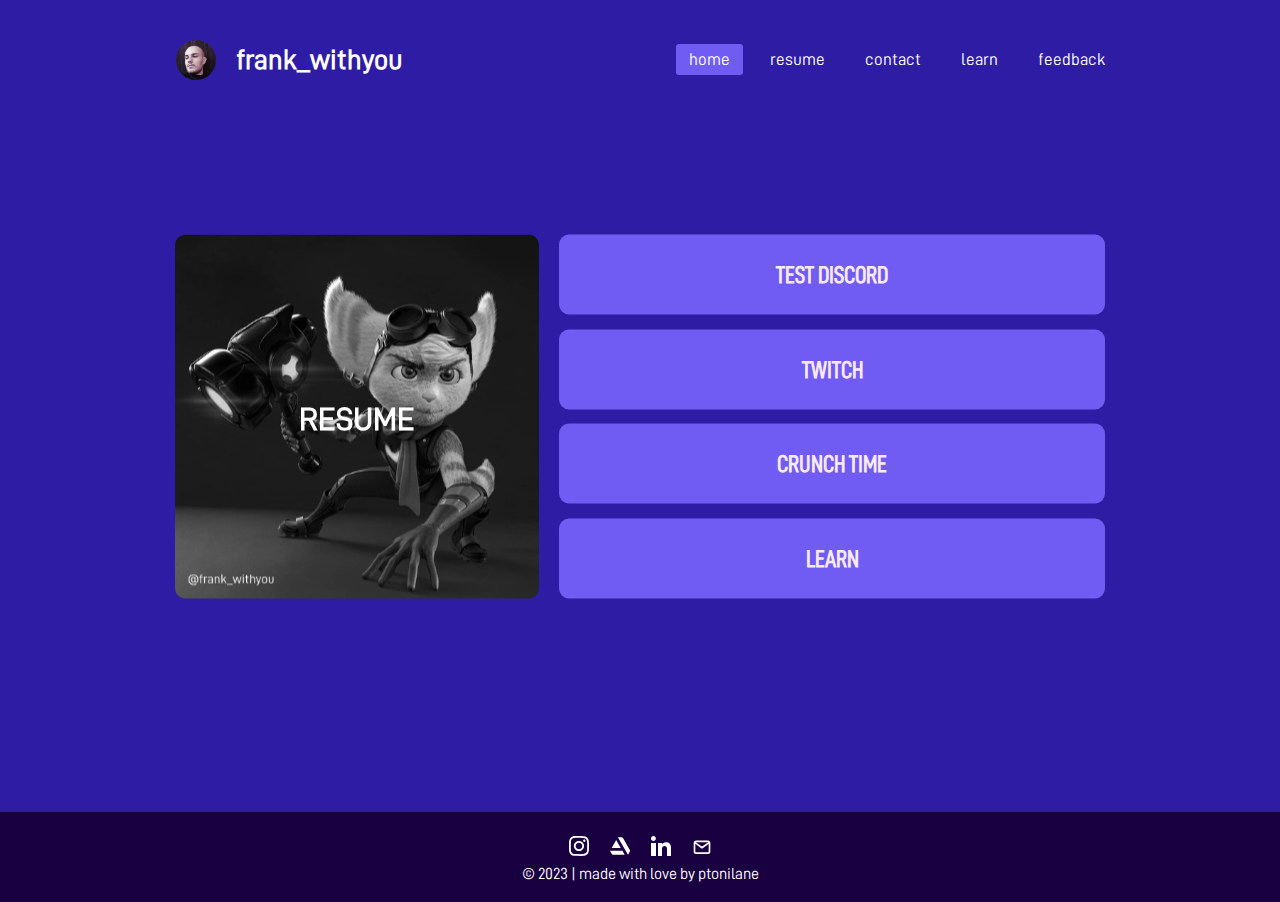
==== index.html @ ae6cd9f1 "commit" ====
<!DOCTYPE html>
<html lang="en">
  <head>
    <meta charset="UTF-8" />
    <meta http-equiv="X-UA-Compatible" content="IE=edge" />
    <meta name="viewport" content="width=device-width, initial-scale=1.0" />
    <!-- site style -->
    <link rel="stylesheet" href="sources/css/style.css" />
    <link rel="stylesheet" href="sources/css/fonts.css" />
    <!-- menu style -->
    <link rel="stylesheet" href="sources/css/style_menu.css" />
    <!-- carousel style -->
    <link rel="stylesheet" href="sources\css\swiper-bundle.min.css" />
    <link rel="stylesheet" href="sources\css\carousel_new.css" />
    <!-- footer style -->
    <link rel="stylesheet" href="sources/css/footer.css" />
    <title>Home • Francesco Conte</title>
  </head>
  <body>
    <!-- MENU -->
    <nav>
      <div id="logo_box" onclick="location.href='#';">
        <img id="img_pic" src="sources\images\image_logo.png" />
        <label class="logo">frank_withyou</label>
      </div>
      <input type="checkbox" id="check" />
      <label for="check" class="checkbtn">
        <img
          id="open"
          onclick="menu()"
          style="vertical-align: middle; display: inline"
          src="sources\images\social-icons\hamburger.svg"
        />
        <img
          id="close"
          onclick="menu()"
          style="vertical-align: middle; display: none"
          src="sources\images\social-icons\cross-medium.svg"
        />
        <script src="sources/js/script-menu.js"></script>
      </label>
      <ul>
        <li><a class="active" href="#">home</a></li>
        <li><a href="resume.html">resume</a></li>
        <li><a href="contatti.html">contact</a></li>
        <li><a href="learn.html">learn</a></li>
        <li><a href="#">feedback</a></li>
      </ul>
    </nav>
    <!-- MENU -->

    <div class="contenitore_home">
      <div class="col" style="flex-basis: 40%">
        <div id="hover_resume">
          <div id="centered_resume">
            <h1 id="art_carousel_resume">RESUME</h1>
          </div>
          <div
            id="swiper_home"
            class="swiper mySwiper"
            style="z-index: -1; object-fit: fill"
          >
            <div class="swiper-wrapper">
              <div class="swiper-slide">
                <img
                  src="sources\images\rivet.jpg"
                  style="
                    object-fit: fill;
                    width: 100%;
                    height: auto;
                    border-radius: 10px;
                  "
                />
              </div>
              <div class="swiper-slide">
                <img
                  src="sources\images\rivet.jpg"
                  style="object-fit: fill; width: 100%; border-radius: 10px"
                />
              </div>
            </div>
          </div>
        </div>
      </div>
      <div class="col" style="margin-bottom: 4px; flex-basis: 60%">
        <div
          class="blocco_2"
          onclick="location.href='blog.html';"
          style="cursor: pointer"
        >
          <h2 class="testo">TEST DISCORD</h2>
        </div>
        <div
          class="blocco_2"
          onclick="location.href='blog.html';"
          style="cursor: pointer"
        >
          <h2 class="testo">TWITCH</h2>
        </div>
        <div
          class="blocco_2"
          onclick="location.href='blog.html';"
          style="cursor: pointer"
        >
          <h2 class="testo">CRUNCH TIME</h2>
        </div>
        <div
          class="blocco_2"
          onclick="location.href='learn.html';"
          style="cursor: pointer"
        >
          <h2 class="testo">LEARN</h2>
        </div>
      </div>
    </div>

    <!-- FOOTER -->
    <footer class="sticky-footer">
      <div class="footer-box">
        <a class="footer-link" href="#"
          ><img src="sources\images\social-icons\instagram.svg"
        /></a>
        <a class="footer-link" href="#"
          ><img src="sources\images\social-icons\artstation.svg"
        /></a>
        <a class="footer-link" href="#"
          ><img src="sources\images\social-icons\linkedin.svg"
        /></a>
        <a class="footer-link" href="#"
          ><img src="sources\images\social-icons\mail.svg"
        /></a>
      </div>
      <p>© 2023 | made with love by ptonilane</p>
    </footer>
    <!-- FOOTER -->

    <!-- SCRIPT -->
    <script src="sources/js/swiper-bundle.min.js"></script>
    <script src="sources/js/script-reviews.js"></script>
    <!-- SCRIPT -->
  </body>
</html>
---- sources/css/style.css ----
body {
  background-color: #2f1ca4;
  justify-content: center;
  align-items: center;
  min-height: 98vh;
}

.contenitore {
  padding: 5px;
  max-width: 960px;
  width: 95%;
  margin: 20px auto;
}

.contenitore_home {
  transform: translateY(25%);
  padding: 15px;
  max-width: 960px;
  width: 100%;
  margin: 20px auto;
  display: flex;
  column-gap: 20px;
}

.col {
  display: flex;
  flex-direction: column;
  justify-content: space-between;
}

.riquadro {
  border-radius: 10px;
  padding: 5px;
  max-width: 960px;
  width: 95%;
  margin: 20px auto;
}

.centro {
  display: flex;
  justify-content: center;
  align-items: center;
}

.testo {
  text-align: center;
  color: #f9e9f2;
  font-family: "D-DINCondensed", sans-serif;
  height: 100%;
  display: flex;
  justify-content: center;
  align-items: center;
}

.testo .dim {
  font-size: 21px;
}

header {
  padding: 0 15px;
  text-align: center;
  font-size: 21px;
}

.colonne {
  display: flex;
  flex-flow: row wrap;
  margin: 10px;
  justify-content: center;
}

.colonne_resume {
  display: flex;
  flex-flow: row wrap;
  justify-content: center;
}

.colonna {
  flex: 1;
  border-radius: 10px;
  padding: 10px;
  transition: 0.5s;
  display: flex;
  flex-direction: column;
  justify-content: space-between;
}

.colonna_resume {
  flex: 1;
  height: 100%;
  border-radius: 10px;
  padding: 18px;
  transition: 0.5s;
  display: flex;
  flex-direction: column;
  justify-content: center;
}

#resume {
  height: 100%;
}

.blocco {
  background: #715cf3;
  border-radius: 10px;
  height: 80px;
  padding: 10px;
  margin: 8px;
  text-align: center;
  transition: 0.3s;
}

.blocco_2 {
  background: #715cf3;
  border-radius: 10px;
  height: 80px;
  text-align: center;
  transition: 0.3s;
}

.blocco_cv {
  background: #2f1ca4;
  border-radius: 10px;
  height: 60px;
  text-align: center;
  transition: 0.3s;
}

.blocco_2:hover {
  transform: translateY(-5px);
}

.download_cv {
  background: #2f1ca4;
  border-radius: 10px;
  height: 80px;
  padding: 10px;
  margin: 8px;
  text-align: center;
  vertical-align: middle;
  transition: 0.3s;
}

.blocco_resume {
  border-radius: 10px;
  padding: 25px;
  margin-bottom: 20px;
  transition: 0.3s;
  color: white;
}

#profile_picture {
  width: 100%;
  height: auto;
  border-radius: 10px;
}

.blocco:hover {
  box-shadow: 0px 10px 20px 5px rgba(0, 0, 0, 0.5);
  transform: translateY(-5px);
}

.colonna:first-child {
  margin-left: 0;
}

.colonna:last-child {
  margin-left: 0;
}

.resume_sfondo:hover {
  filter: grayscale(0%);
}

.learn_sfondo {
  background-image: url("../images/rivet.jpg");
  background-size: cover;
  background-position: center;
  width: auto;
  height: auto;
  filter: grayscale(100%);
}

#download_button_2 {
  display: none;
}



#video_yt {
  width: 100%;
  height: 480px;
}

@media screen and (max-width: 980px) {

  .contenitore_home {
    transform: translateY(0%);
    padding: 40px;
    max-width: 960px;
    width: 100%;
    margin: 20px auto;
    display: flex;
    flex-direction: column;
    flex-direction: column-reverse;
  }

  .col {
    flex-basis: 100% !important;
  }

  .blocco_2 {
    margin-bottom: 15px;
  }

  #home_buttons {
    flex-direction: column-reverse;
  }

  .resume_sfondo {
    height: 400px !important;
  }

  #resume {
    margin-top: -10px;
  }

  .colonna_resume {
    margin-top: -20px;
  }

  #bio {
    display: none;
  }

  #video_yt {
    width: 100%;
    height: 440px;
  }

  /* #art_carousel_resume {
    transform: translateY(400%);
  } */

  /* .swiper {
    height: 250px !important;
  } */

}

@media screen and (max-width: 680px) {

  .contenitore {
    margin-top: -20px;
  }

  .colonne_resume {
    flex-direction: column-reverse;
  }

  .col {
    flex-basis: 100% !important;
    margin-bottom: 10px;
  }

  .blocco_2 {
    margin-bottom: 15px;
  }

  #home_buttons {
    flex-direction: column-reverse;
  }

  .colonne .colonna {
    flex-basis: 100% !important;
    margin: 0 0 5px 0;
  }

  .contenitore_home {
    transform: translateY(0%);
    padding: 20px;
    max-width: 960px;
    width: 100%;
    margin: 20px auto;
    display: flex;
    flex-direction: column;
    flex-direction: column-reverse;
  }

  .colonna_resume {
    flex-basis: 100% !important;
    height: 250px;
    margin-bottom: -20px;
    margin-top: -5px;
    padding-top: 0;
  }

  /* #art_carousel_resume {
    transform: translateY(300%);
  } */

  /* .swiper {
    height: 180px !important;
  } */

  .resume_sfondo {
    height: 280px !important;
  }

  #resume {
    margin-top: -15px;
  }

  #download_button_1 {
    display: none;
  }

  #download_button_2 {
    display: inline;
  }

  #bio {
    display: none;
  }

  #video_yt {
    width: 100%;
    height: 210px;
  }

  .learn_sfondo {
    height: 250px;
  }

  #exp {
    margin-bottom: 0px !important;
  }

  hr {
    display: none;
  }
}
---- sources/css/fonts.css ----
@font-face {
    font-family: 'D-DIN-Bold';
    src: url('../fonts/D-DIN/D-DIN-Bold.otf') format('truetype');
}

@font-face {
    font-family: 'D-DIN-Italic';
    src: url('../fonts/D-DIN/D-DIN-Italic.otf') format('truetype');
}

@font-face {
    font-family: 'D-DIN';
    src: url('../fonts/D-DIN/D-DIN.otf') format('truetype');
}

@font-face {
    font-family: 'D-DINCondensed-Bold';
    src: url('../fonts/D-DIN/D-DINCondensed-Bold.otf') format('truetype');
}

@font-face {
    font-family: 'D-DINCondensed';
    src: url('../fonts/D-DIN/D-DINCondensed.otf') format('truetype');
}

@font-face {
    font-family: 'D-DINExp-Bold';
    src: url('../fonts/D-DIN/D-DINExp-Bold.otf') format('truetype');
}

@font-face {
    font-family: 'D-DINExp-Italic';
    src: url('../fonts/D-DIN/D-DINExp-Italic.otf') format('truetype');
}

@font-face {
    font-family: 'D-DINExp';
    src: url('../fonts/D-DIN/D-DINExp.otf') format('truetype');
}

h2 {
    font-family: D-DIN;
}

h1 {
    font-family: D-DIN;
}

h3 {
    font-family: D-DIN;
    font-size: 24px;
}


p {
    font-family: D-DIN;
}

li {
    font-family: D-DIN;
}
---- sources/css/style_menu.css ----
* {
  padding: 0;
  margin: 0;
  text-decoration: none;
  list-style: none;
  box-sizing: border-box;
}

nav {
  background: #2f1ca4;
  height: 80px;
  max-width: 965px;
  margin: 20px auto;
  display: flex;
  z-index: 1;
}

label.logo {
  font-family: D-DIN;
  color: white;
  font-size: 28px;
  line-height: 80px;
  padding: 0 20px;
  font-weight: bold;
  cursor: pointer;
}

#logo_box {
  display: flex;
  flex-direction: row;
  align-items: center;
  justify-content: center;
  margin-left: 18px;
}

#img_pic {
  width: 40px;
  height: 40px;
  border-radius: 50%;
  cursor: pointer;
}

nav ul {
  margin-left: auto;
}

nav ul li {
  display: inline-block;
  line-height: 80px;
  margin: 0 5px;
}

nav ul li a {
  color: white;
  font-size: 17px;
  padding: 7px 13px;
  border-radius: 3px;
}

a.active,
a:hover {
  background: #715cf3;
  transition: 0.5s;
}

.checkbtn {
  font-size: 30px;
  color: white;
  float: right;
  line-height: 80px;
  margin-right: 30px;
  cursor: pointer;
  display: none;
}

#check {
  display: none;
}

@media (max-width: 980px) {
  #logo_box {
    display: flex;
    flex-direction: row;
    align-items: center;
    justify-content: center;
    margin: 20px auto;
    margin-left: 36px;
  }

  #img_pic {
    width: 50px;
    height: 50px;
    border-radius: 50%;
    cursor: pointer;
  }

  nav {
    margin-left: auto;
    padding-right: 30px;
    width: 100%;
  }

  label.logo {
    font-size: 25px;
    padding-left: 20px;
  }

  nav ul {
    margin-right: -10px;
  }

  nav ul li a {
    font-size: 16px;
  }
}

@media (max-width: 680px) {
  #img_pic {
    width: 50px;
    height: 50px;
    border-radius: 50%;
    cursor: pointer;
  }

  #logo_box {
    margin-left: 25px;
  }

  nav {
    width: 100%;
    padding-right: 0;
  }

  .checkbtn {
    display: block;
  }

  ul {
    z-index: 1;
    position: fixed;
    width: 100%;
    height: auto;
    background-color: #2f1ca4;
    top: 90px;
    top: -100%;
    text-align: center;
    transition: all 0.5s;
  }
  nav ul li {
    display: block;
    margin: 50px 0;
    line-height: 10px;
  }
  nav ul li a {
    font-size: 20px;
  }
  a:hover,
  a.active {
    background: #715cf3;
    transition: 0.5s;
  }
  #check:checked ~ ul {
    top: 90px;
  }
}
---- sources/css/footer.css ----
.sticky-footer {
  position: sticky;
  top: 100%;
}

.footer-box {
    display: flex;
    flex-direction: row;
    gap: 21px;
    padding: 5px;
}

footer p {
  
  font-size: 0.8em;
  color: white;
  font-size: 1rem;
}

footer ul {
  list-style: none;
  display: flex;
  margin: 1em 0;
}

footer ul li a {
  padding: 1em;
  text-decoration: none;
  color: rgba(255, 255, 255, 0.904);
}

.footer-link:hover {
  background: none;
}

footer {
  width: 100%;
  height: auto;
  background: #180041;
  color: #fff;
  display: grid;
  place-items: center;
  padding: 1em;
  font-size: 1.2rem;
}
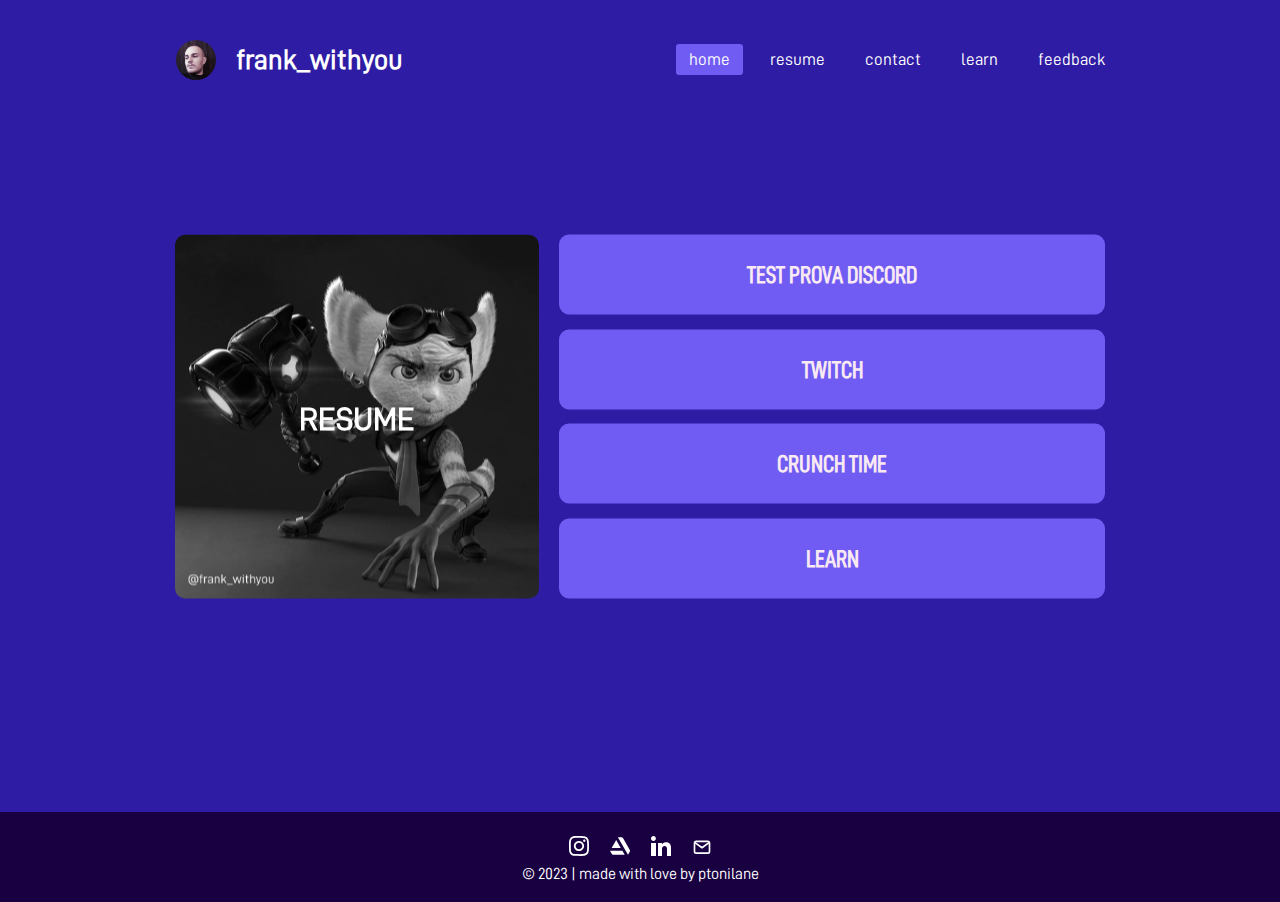
==== commit 6abb2067: "commit" ====
--- a/index.html
+++ b/index.html
@@ -88,7 +88,7 @@
           onclick="location.href='blog.html';"
           style="cursor: pointer"
         >
-          <h2 class="testo">TEST DISCORD</h2>
+          <h2 class="testo">TEST PROVA DISCORD</h2>
         </div>
         <div
           class="blocco_2"
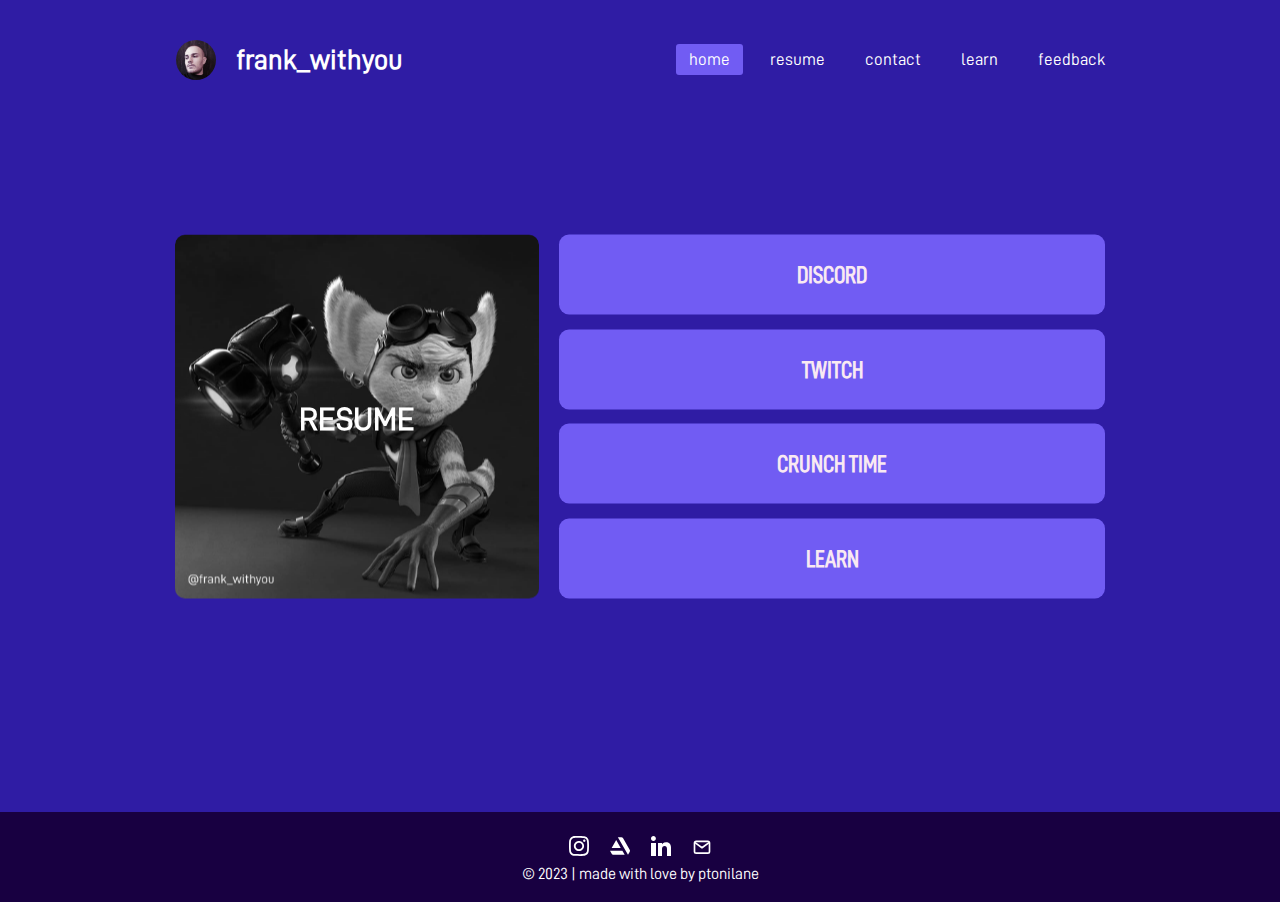
==== commit bfea1cff: "initialcommit" ====
--- a/index.html
+++ b/index.html
@@ -88,7 +88,7 @@
           onclick="location.href='blog.html';"
           style="cursor: pointer"
         >
-          <h2 class="testo">TEST PROVA DISCORD</h2>
+          <h2 class="testo">DISCORD</h2>
         </div>
         <div
           class="blocco_2"
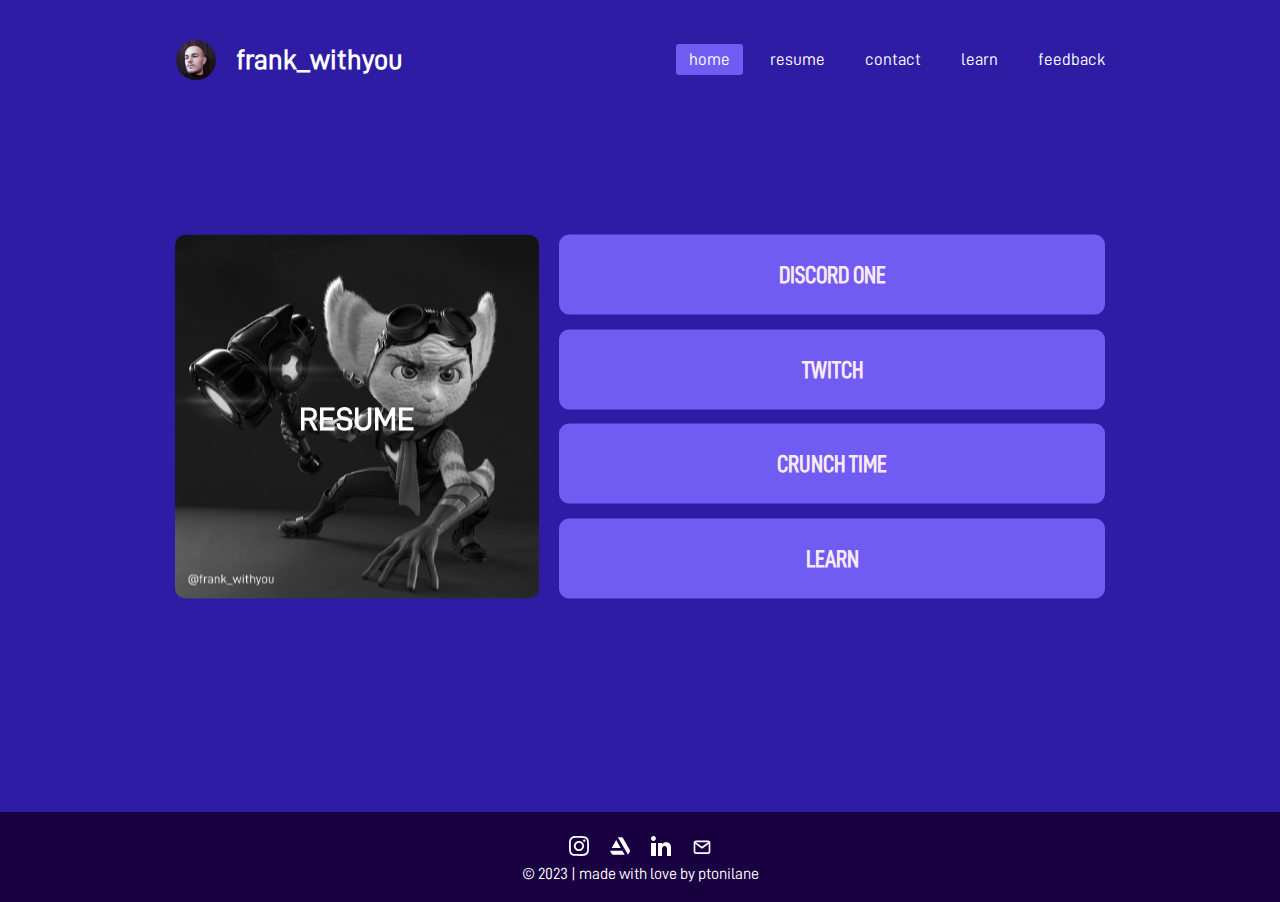
==== commit 58add1c3: "daily update" ====
--- a/index.html
+++ b/index.html
@@ -88,7 +88,7 @@
           onclick="location.href='blog.html';"
           style="cursor: pointer"
         >
-          <h2 class="testo">DISCORD</h2>
+          <h2 class="testo">DISCORD ONE</h2>
         </div>
         <div
           class="blocco_2"
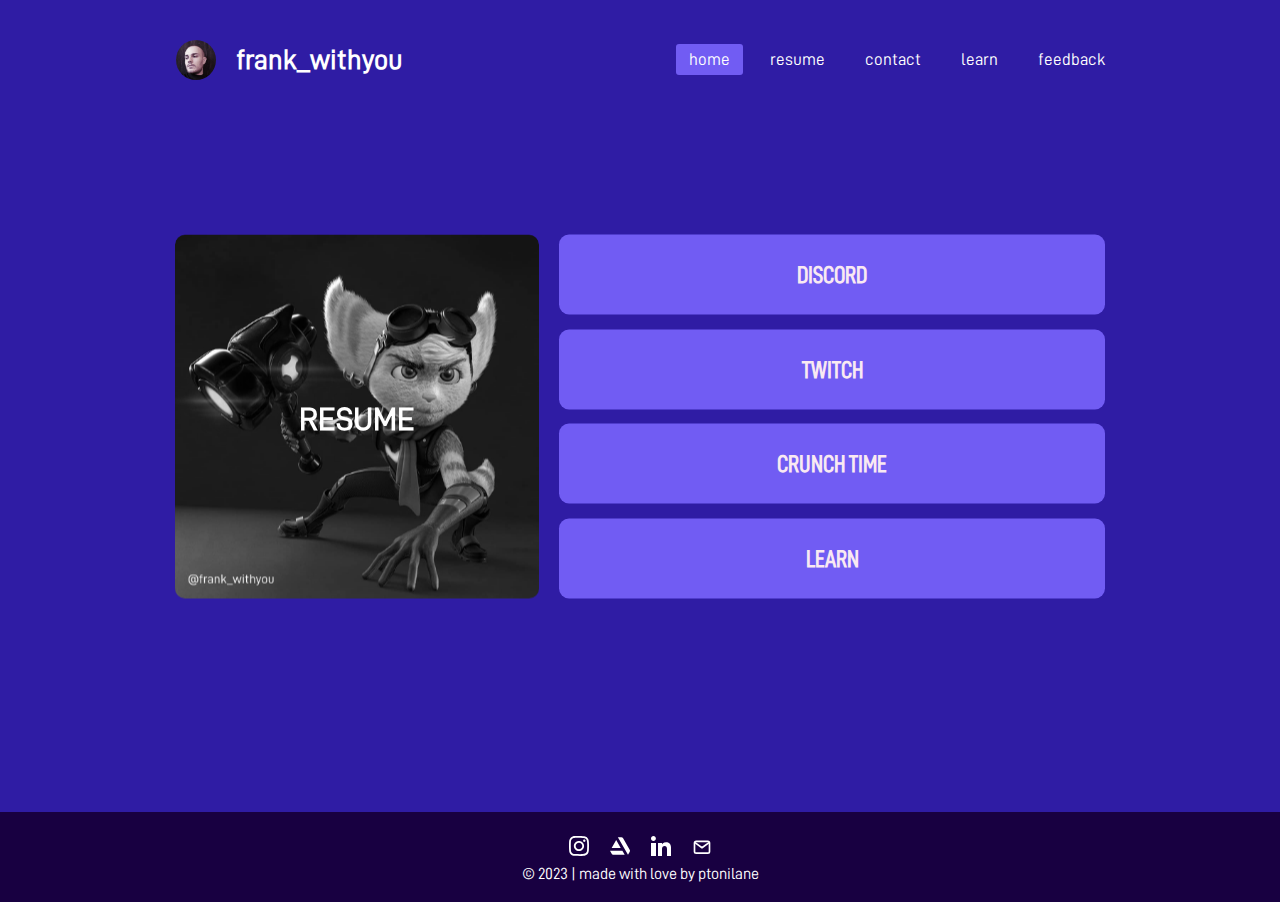
==== commit 1e97ca8d: "initialcommit" ====
--- a/index.html
+++ b/index.html
@@ -88,7 +88,7 @@
           onclick="location.href='blog.html';"
           style="cursor: pointer"
         >
-          <h2 class="testo">DISCORD ONE</h2>
+          <h2 class="testo">DISCORD</h2>
         </div>
         <div
           class="blocco_2"
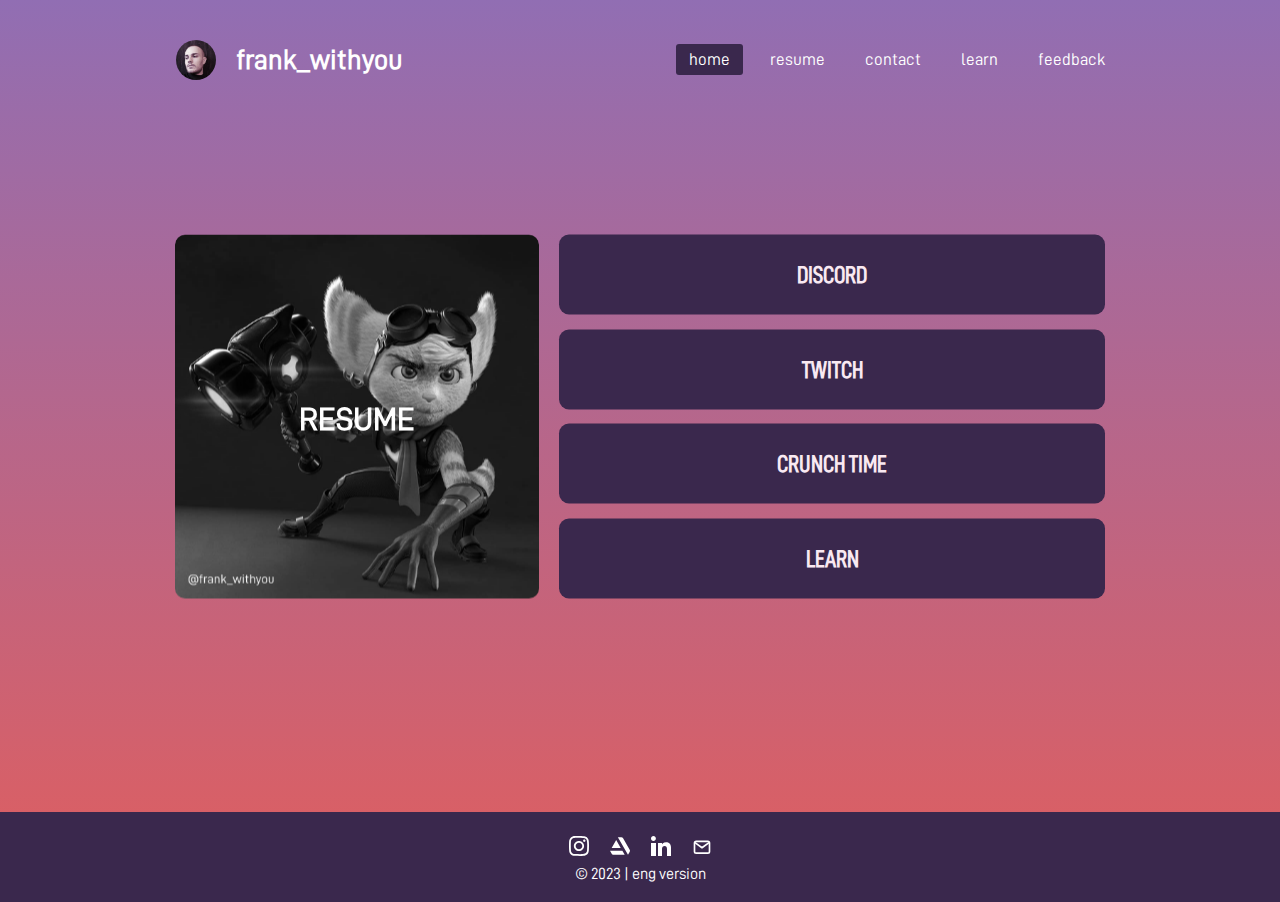
==== commit a5a36fb1: "daily update" ====
--- a/index.html
+++ b/index.html
@@ -1,5 +1,5 @@
 <!DOCTYPE html>
-<html lang="en">
+<html lang="it-it">
   <head>
     <meta charset="UTF-8" />
     <meta http-equiv="X-UA-Compatible" content="IE=edge" />
@@ -19,7 +19,7 @@
   <body>
     <!-- MENU -->
     <nav>
-      <div id="logo_box" onclick="location.href='#';">
+      <div id="logo_box" onclick="location.href='index.html';">
         <img id="img_pic" src="sources\images\image_logo.png" />
         <label class="logo">frank_withyou</label>
       </div>
@@ -130,7 +130,7 @@
           ><img src="sources\images\social-icons\mail.svg"
         /></a>
       </div>
-      <p>© 2023 | made with love by ptonilane</p>
+      <p>© 2023 | <a href="eng\index.html" style="text-decoration: none; color: white;">eng version</a></p>
     </footer>
     <!-- FOOTER -->
 
--- a/sources/css/style.css
+++ b/sources/css/style.css
@@ -1,5 +1,6 @@
 body {
-  background-color: #2f1ca4;
+  background-color: #916eb3;
+  background-image: linear-gradient(#916eb3, #e05e5e);
   justify-content: center;
   align-items: center;
   min-height: 98vh;
@@ -111,7 +112,7 @@
 }
 
 .blocco_2 {
-  background: #715cf3;
+  background: #3a284d;
   border-radius: 10px;
   height: 80px;
   text-align: center;
@@ -119,7 +120,7 @@
 }
 
 .blocco_cv {
-  background: #2f1ca4;
+  background: #d4b657;
   border-radius: 10px;
   height: 60px;
   text-align: center;
@@ -185,11 +186,13 @@
   display: none;
 }
 
-
-
 #video_yt {
   width: 100%;
   height: 480px;
+}
+
+a:link {
+  text-decoration: none;
 }
 
 @media screen and (max-width: 980px) {
--- a/sources/css/style_menu.css
+++ b/sources/css/style_menu.css
@@ -7,7 +7,6 @@
 }
 
 nav {
-  background: #2f1ca4;
   height: 80px;
   max-width: 965px;
   margin: 20px auto;
@@ -59,7 +58,7 @@
 
 a.active,
 a:hover {
-  background: #715cf3;
+  background: #3a284d;
   transition: 0.5s;
 }
 
@@ -140,7 +139,8 @@
     position: fixed;
     width: 100%;
     height: auto;
-    background-color: #2f1ca4;
+    background-color: #916eb3;
+    background-image: linear-gradient(#916eb3, #e05e5e);
     top: 90px;
     top: -100%;
     text-align: center;
--- a/sources/css/footer.css
+++ b/sources/css/footer.css
@@ -36,7 +36,7 @@
 footer {
   width: 100%;
   height: auto;
-  background: #180041;
+  background: #3a284d;
   color: #fff;
   display: grid;
   place-items: center;
